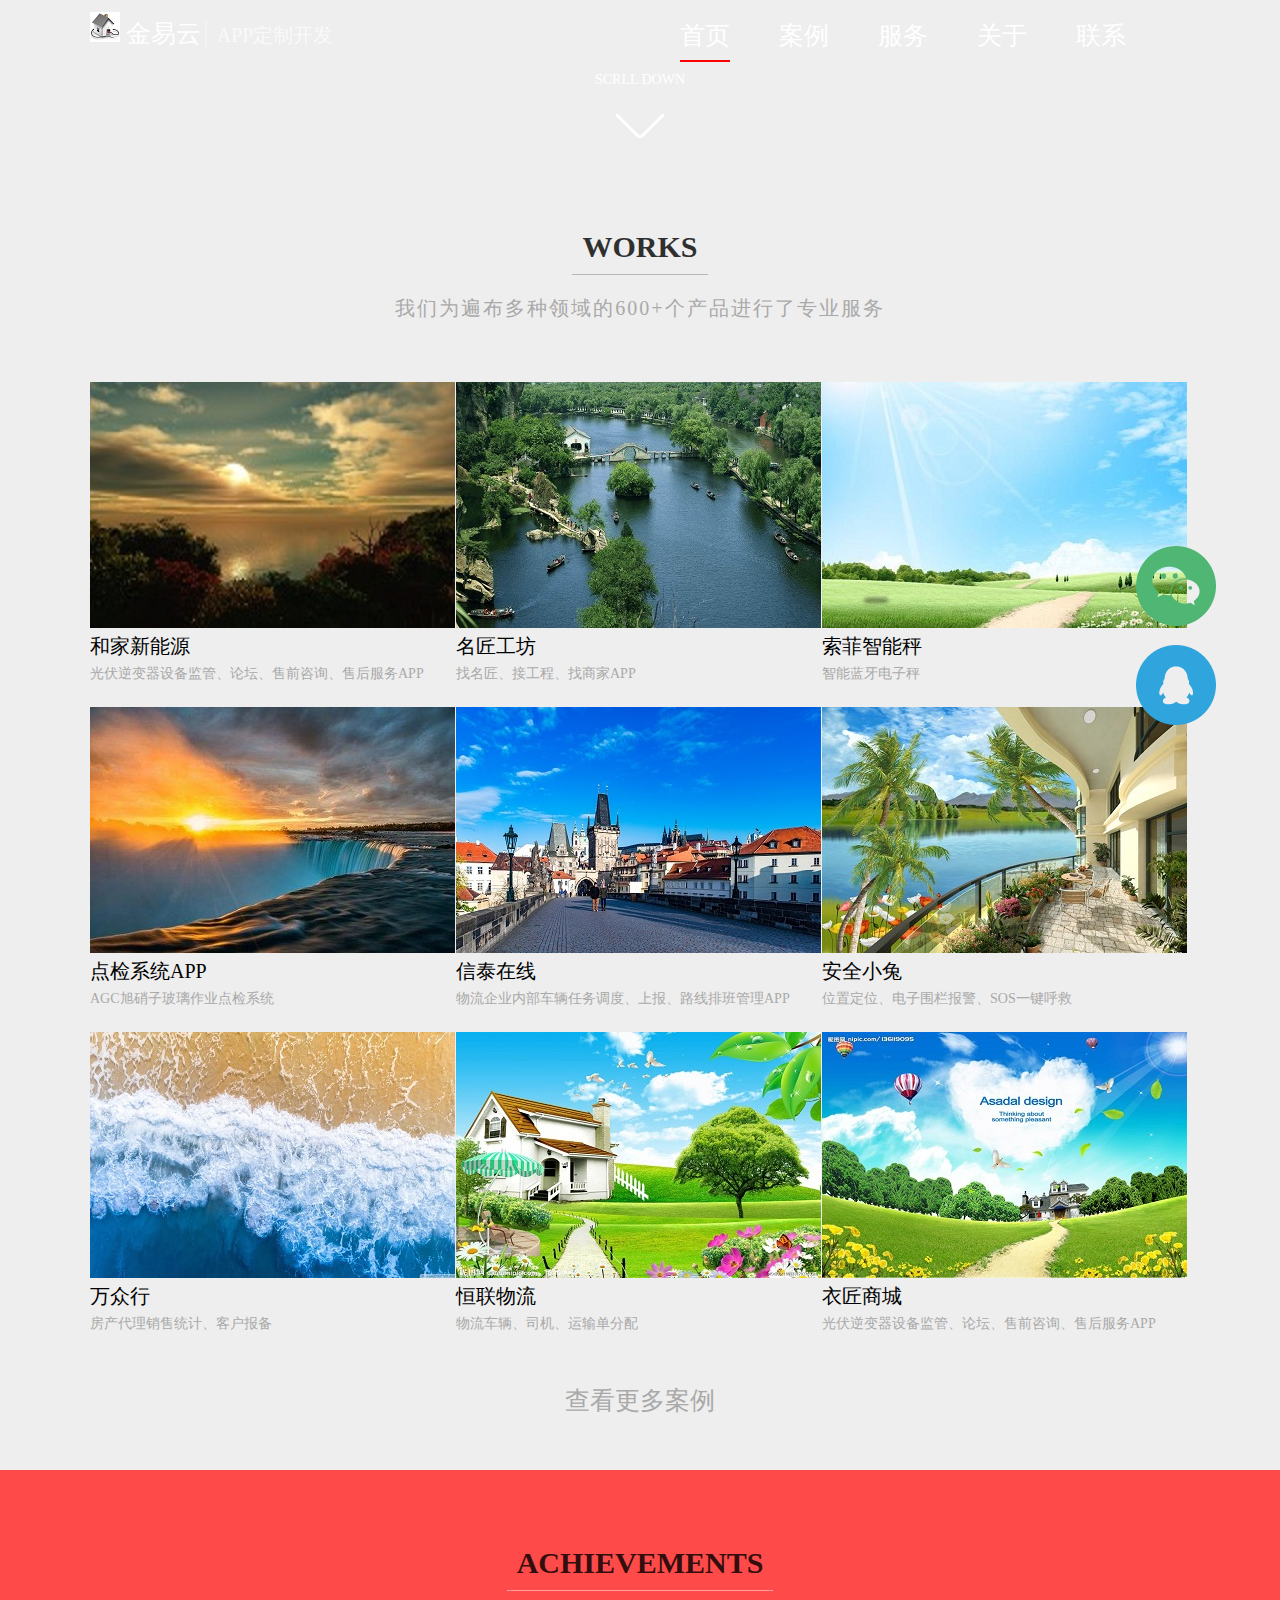
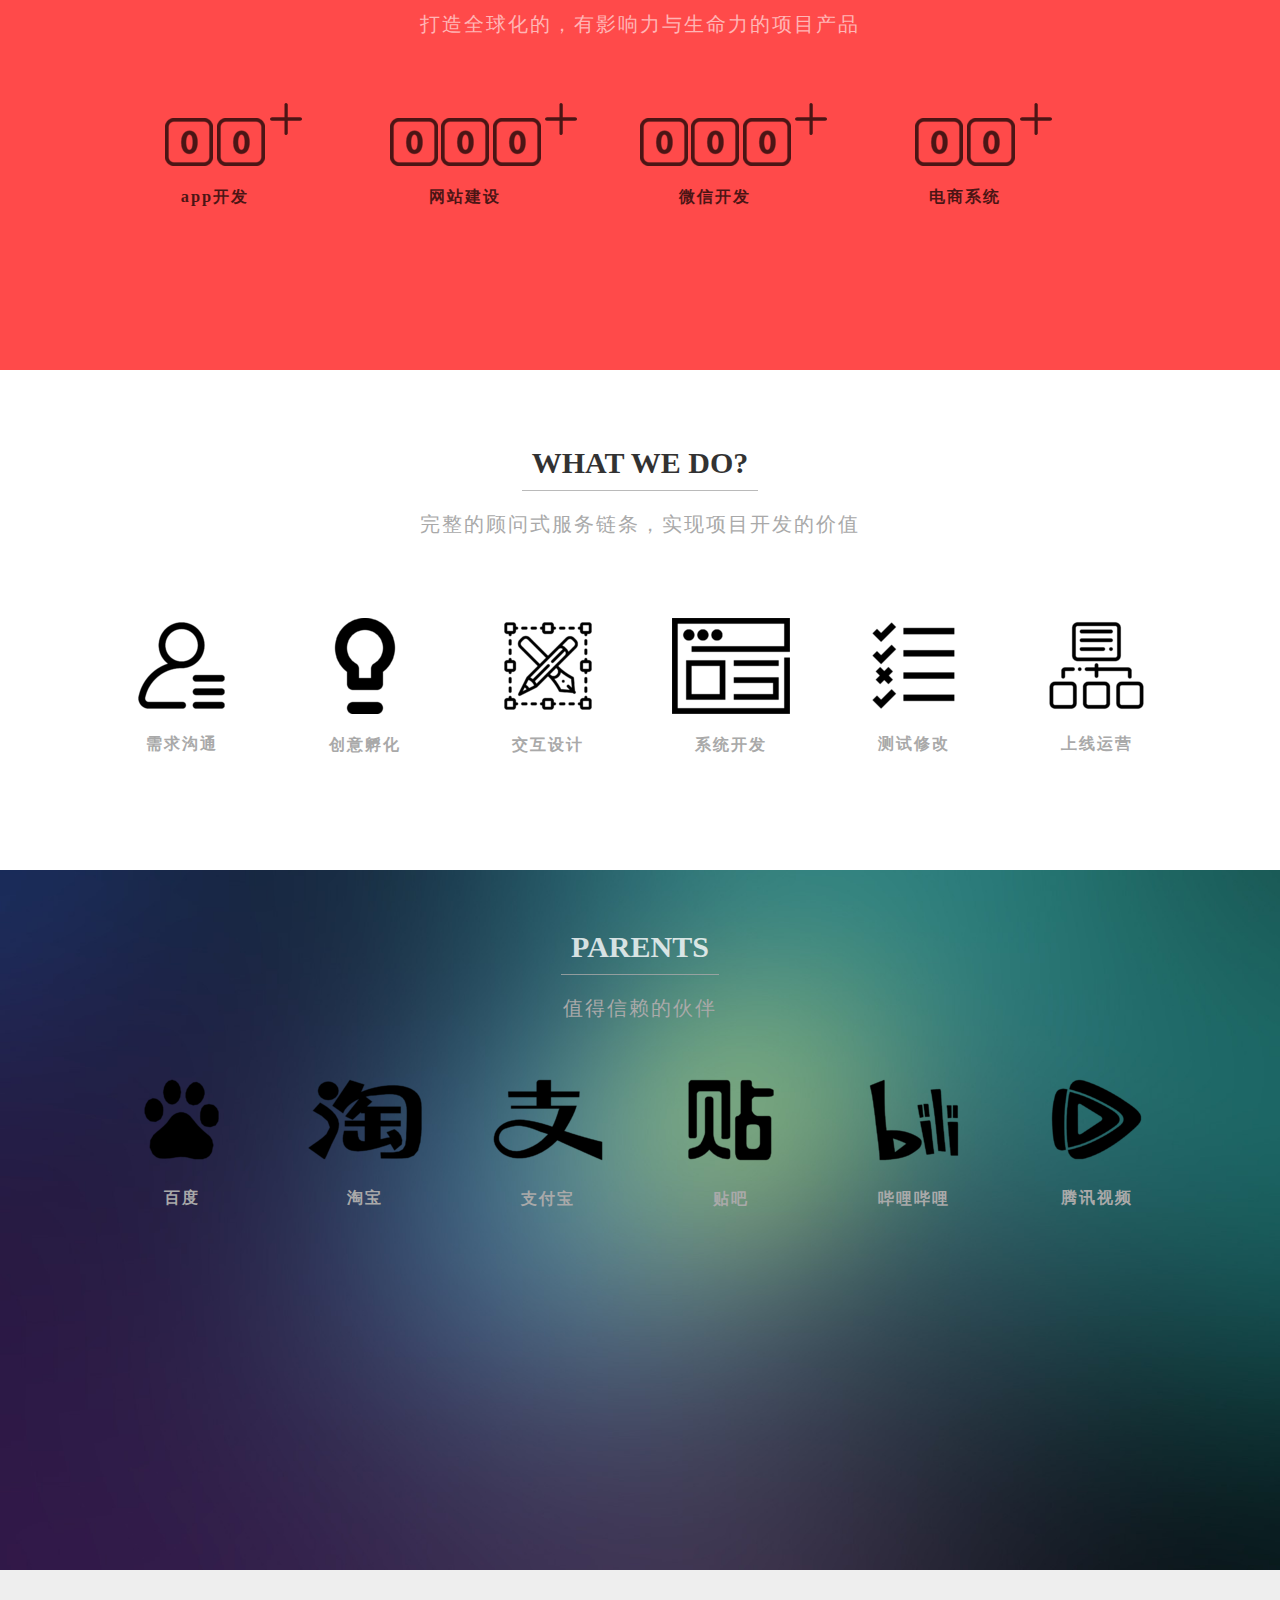
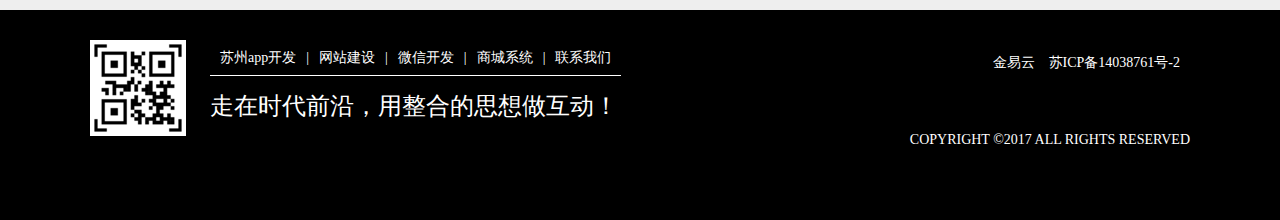
==== jinyiyun/index.html @ 179359eb "index" ====
<!DOCTYPE html>
<html>

	<head>
		<meta charset="utf-8" />
		<title>jinyiyun</title>
		<link rel="stylesheet" href="css/index.css" />
		<script type="text/javascript" src="js/new_file.js"></script>
	</head>

	<body>
		<div class="content">
			<video src="img/男子：我家徒四壁，除了成功别无选择，朋友：我只能回去继承家业-_标清.mp4" autoplay="autoplay"></video>

			<div class="main">

				<div class="top">
					<div class="logo">
						<a href="">
							<img src="img/企业logo.png"> 金易云</a>
						<p>APP定制开发</p>
					</div>
					<div id="div1" class="menu">
						<ul id="get">
							<li>
								<a href="">首页</a>
							</li>
							<li>
								<a href="">案例</a>
							</li>
							<li>
								<a href="">服务</a>
							</li>
							<li>
								<a href="">关于</a>
							</li>
							<li>
								<a href="">联系</a>
							</li>
							<li id="move" class="list-item"></li>
						</ul>
					</div>
				</div>
				<div class="middle">
					<p>关于<span>app开发</span>项目，我们乐于且勇于和任一家同行公司</p>
					<h1><img src="img/数字1.png">比质量</h1>
					<h1><img src="img/数字2.png">竞价格</h1>
					<h1><img src="img/数字3.png">拼服务</h1>
				</div>
				<div class="end">
					<p> SCRLL DOWN</p>
					<a href=" javascript:void(0)"><img id="down" src="img/向下.png"></a>
					<div id="wechat" style="position: fixed;right: 5%;bottom: 30%; ">
						<a href="javascript:void(0)"><img src="img/微信.png"></a>
					</div>
					<div id="QQ" style="position: fixed;right: 5%;bottom: 19%;">
						<a target="_blank" href="http://wpa.qq.com/msgrd?v=3&uin=2451075226&site=qq&menu=yes"><img src="img/QQ.png"></a>
					</div>
					<div id="wechat-pg" style="position: fixed;right: 2%;bottom: 40%; background-color: black;display: none;"><img src="img/wechat (1).png"></div>

				</div>
			</div>
		</div>

		<article>&nbsp;
			<div class="works">
				<h1>WORKS</h1>
				<p>我们为遍布多种领域的600+个产品进行了专业服务</p>
			</div>
			<div class="photo">
				<div class="box">
					<a href=""><img src="img/1.jpg"></a>
					<a href="">和家新能源</a>
					<p> 光伏逆变器设备监管、论坛、售前咨询、售后服务APP</span>
				</div>
				<div class="box">
					<a href=""><img src="img/2.jpg"></a>
					<a href="">名匠工坊</a>
					<p> 找名匠、接工程、找商家APP</span>
				</div>
				<div class="box">
					<a href=""><img src="img/3.jpg"></a>
					<a href="">索菲智能秤</a>
					<p> 智能蓝牙电子秤</span>
				</div>
				<div class="box">
					<a href=""><img src="img/4.jpg"></a>
					<a href="">点检系统APP</a>
					<p> AGC旭硝子玻璃作业点检系统</span>
				</div>
				<div class="box">
					<a href=""><img src="img/5.jpg"></a>
					<a href="">信泰在线</a>
					<p> 物流企业内部车辆任务调度、上报、路线排班管理APP</span>
				</div>
				<div class="box">
					<a href=""><img src="img/6.jpg"></a>
					<a href="">安全小兔</a>
					<p> 位置定位、电子围栏报警、SOS一键呼救</span>
				</div>
				<div class="box">
					<a href=""><img src="img/7.jpg"></a>
					<a href="">万众行</a>
					<p> 房产代理销售统计、客户报备</span>
				</div>
				<div class="box">
					<a href=""><img src="img/8.jpg"></a>
					<a href="">恒联物流</a>
					<p> 物流车辆、司机、运输单分配</span>
				</div>
				<div class="box">
					<a href=""><img src="img/9.jpg"></a>
					<a href="">衣匠商城</a>
					<p> 光伏逆变器设备监管、论坛、售前咨询、售后服务APP</span>
				</div>
			</div>
			<div></div>
		</article>

		<div class="more">
			<p>
				<a href="">查看更多案例</a>
			</p>
		</div>
		<div class="achievements" id="test">
			&nbsp;
			<div class="works">
				<h1>ACHIEVEMENTS</h1>
				<p>打造全球化的，有影响力与生命力的项目产品</p>
			</div>
			<div class="shownumber" id="achieve-list">
				<div class="achievements-list">
					<img src="img/n0.png">
					<img src="img/n0.png">
					<div class="add"></div>
					<h3>app开发</h3>
				</div>
				<div class="achievements-list">
					<img src="img/n0.png">
					<img src="img/n0.png">
					<img src="img/n0.png">
					<div class="add2"></div>
					<h3>网站建设</h3>
				</div>
				<div class="achievements-list">
					<img src="img/n0.png">
					<img src="img/n0.png">
					<img src="img/n0.png">
					<div class="add2"></div>
					<h3>微信开发</h3>
				</div>
				<div class="achievements-list">
					<img src="img/n0.png">
					<img src="img/n0.png">
					<div class="add"></div>
					<h3>电商系统</h3>
				</div>
			</div>
		</div>
		<div class="wedo">&nbsp;
			<div class="works">
				<h1>WHAT  WE  DO?</h1>
				<p>完整的顾问式服务链条，实现项目开发的价值</p>
			</div>
			<div class="shownumber">
				<div class="achievements-listth">
					<img src="img/需求.png" />
					<h3>需求沟通</h3>
				</div>
				<div class="achievements-listth">
					<img src="img/创意.png" />
					<h3>创意孵化</h3>
				</div>
				<div class="achievements-listth">
					<img src="img/交互.png" />
					<h3>交互设计</h3>
				</div>
				<div class="achievements-listth">
					<img src="img/系统开发.png" />
					<h3>系统开发</h3>
				</div>
				<div class="achievements-listth">
					<img src="img/测试.png" />
					<h3>测试修改</h3>
				</div>
				<div class="achievements-listth">
					<img src="img/上线运营.png" />
					<h3>上线运营</h3>
				</div>
			</div>
		</div>
		<div class="parents">
			<img src="img/parents.jpg" style="object-fit: fill;width: 100%;height: 700px;" />
			<div class="team">
				<div class="works">
					<h1>PARENTS</h1>
					<p>值得信赖的伙伴</p>
				</div>
				<div class="show-logo">
					<div class="achievements-listth">
						<img src="img/百度.png" />
						<h3>百度</h3>
					</div>
					<div class="achievements-listth">
						<img src="img/淘宝.png" />
						<h3>淘宝</h3>
					</div>
					<div class="achievements-listth">
						<img src="img/支付宝.png" />
						<h3>支付宝</h3>
					</div>
					<div class="achievements-listth">
						<img src="img/贴吧.png" />
						<h3>贴吧</h3>
					</div>
					<div class="achievements-listth">
						<img src="img/bili.png" />
						<h3>哔哩哔哩</h3>
					</div>
					<div class="achievements-listth">
						<img src="img/腾讯视频.png" />
						<h3>腾讯视频</h3>
					</div>
				</div>
			</div>
		</div>
		</div>
		<div style="clear: both;"></div>
		<footer>
			<div class="footermain">
				<div class="footer1">
					<img src="img/二维码.png" style="background-color: white;">
				</div>
				<div class="footer2">
					<div class="footer-menu">
						<ul>
							<li>
								<a href="">苏州app开发</a>|</li>
							<li>
								<a href="">网站建设</a>|</li>
							<li>
								<a href="">微信开发</a>|</li>
							<li>
								<a href="">商城系统</a>|</li>
							<li>
								<a href="">联系我们</a>
							</li>
						</ul>
					</div>
					<div class="footer-text">
						走在时代前沿，用整合的思想做互动！
					</div>
				</div>
				<div class="footer3">
					<p>金易云
						<a href="">苏ICP备14038761号-2</a>
					</p>
					<br /><br />
					<p>COPYRIGHT ©2017 ALL RIGHTS RESERVED </p>
				</div>
			</div>
		</footer>
	</body>

</html>
---- jinyiyun/css/index.css ----
body {
	margin: 0;
	padding: 0;
	font-size: 14px;
	color: white;
	background-color: #eee;
}

video {
	width: auto;
	height: auto;
	min-width: 100%;
	min-height: 100%;
	object-fit: fill;
	z-index: 1;
}

.content {
	position: relative;
	width: 100%;
	height: auto;
	z-index: 0;
	overflow: hidden;
}

.main {
	position: absolute;
	width: 100%;
	height: 100%;
	left: 0;
	bottom: 0;
}

.top {
	width: 1100px;
	height: 60px;
	margin: 0 auto;
}

.logo {
	width: 300px;
	float: left;
	line-height: 30px;
}

.logo a {
	color: white;
	font-size: 25px;
	line-height: 30px;
	text-decoration: none;
}

.logo p {
	display: inline-block;
	font-size: 20px;
	border-left: 2px solid whitesmoke;
	padding-left: 10px;
	opacity: 0.7;
}

.menu {
	width: 550px;
	float: right;
	padding-top: 5px;
	position: relative;
}

.menu ul li {
	width: 59px;
	float: left;
	list-style: none;
	margin-right: 40px;
}

.menu ul li a {
	color: white;
	text-decoration: none;
	font-size: 25px;
}

.menu .list-item {
	position: absolute;
	bottom: -10px;
	width: 50px;
	height: 2px;
	background-color: red;
	margin-right: 0;
}

.middle {
	width: 100%;
	height: auto;
	margin-top: 350px;
	text-align: center;
}

.middle p {
	font-size: 28px;
	opacity: 0.7;
}

.middle span {
	color: red;
}

h1 {
	margin: 0;
	padding: 0;
	font-size: 72px;
	display: inline-block;
	opacity: 0.8;
}

.end {
	position: absolute;
	width: 100%;
	bottom: 0;
	text-align: center;
	display: block;
}

article {
	width: 1100px;
	height: auto;
	margin: 0 auto;
	color: black;
}

.works {
	text-align: center;
	font-size: 20px;
	margin-top: 50px;
	margin-bottom: 50px;
}

.works h1 {
	font-family: "微软雅黑";
	font-size: 30px;
	margin: 0;
	padding: 10px;
	border-bottom: 1px solid darkgray;
}

.works p {
	letter-spacing: 2px;
	color: darkgray;
}

.achievements .works p {
	color: #FFB5B5;
}

.achievements .works h1 {
	border-bottom: 1px solid #FFB5B5;
}

.photo {
	width: 100%;
	height: 1000px;
}

.box {
	margin-top: 10px;
	float: left;
	width: 366px;
	height: auto;
}

.box img {
	border-right: 1px solid #eee;
}

.box p {
	margin-top: 5px;
	padding: 0;
	color: darkgray;
}

.box a {
	text-decoration: none;
	color: black;
	font-family: "微软雅黑";
	font-size: 20px;
}

.box a:hover {
	color: red;
}

.more {
	line-height: 30px;
	margin-bottom: 50px;
	width: auto;
	height: auto;
	text-align: center;
}

.more a {
	font-size: 25px;
	text-decoration: none;
	color: darkgray;
}

.achievements {
	width: 100%;
	height: 500px;
	color: black;
	background-color: #ff4a4a;
}

.achievements-list h3 {
	letter-spacing: 2px;
	opacity: 0.7;
}

.shownumber {
	padding: 0;
	width: 1100px;
	height: 132px;
	margin-top: 80px;
	margin-left: auto;
	margin-right: auto;
}

.achievements-list {
	position: relative;
	width: 250px;
	float: left;
	text-align: center;
}

.add {
	position: absolute;
	top: -15px;
	left: 180px;
	width: 32px;
	height: 32px;
	background-image: url(../img/加号.png);
	opacity: 0.7;
}

.add2 {
	position: absolute;
	top: -15px;
	left: 205px;
	width: 32px;
	height: 32px;
	background-image: url(../img/加号.png);
	opacity: 0.7;
}

.wedo {
	width: 100%;
	height: 500px;
	color: black;
	background-color: white;
}

.achievements-listth {
	width: 183px;
	float: left;
	text-align: center;
}

.achievements-listth h3 {
	color: darkgrey;
	letter-spacing: 2px;
}

.parents {
	position: relative;
	padding: 0;
	width: 100%;
	height: 700px;
	color: black;
	z-index: -1;
}

.team {
	position: absolute;
	left: 0;
	top: 0;
	margin-top: 0;
	width: 100%;
	height: auto;
}

.team .works h1 {
	color: white;
}

.show-logo {
	width: 1100px;
	height: auto;
	margin: 0 auto;
}

footer {
	padding-top: 30px;
	margin-top: 40px;
	width: 100%;
	height: 180px;
	background-color: #000;
}

.footermain {
	width: 1100px;
	margin: 0 auto;
}

.footer1 {
	float: left;
	width: 120px;
	height: 120px;
}

.footer2 {
	float: left;
	width: 600px;
	height: 120px;
	color: white;
}

.footer-menu {
	width: 600px;
	height: 50px;
}

.footer-menu ul {
	margin: 0;
	padding: 0;
}

.footer-menu ul li {
	list-style: none;
	float: left;
	line-height: 35px;
	border-bottom: 1px solid white;
}

footer a {
	color: white;
	text-decoration: none;
	padding-left: 10px;
	padding-right: 10px;
}

footer a:hover {
	color: red;
}

.footer-text {
	font-family: "楷体";
	font-size: 24px;
	float: left;
}

.footer3 {
	float: right;
	text-align: right;
}
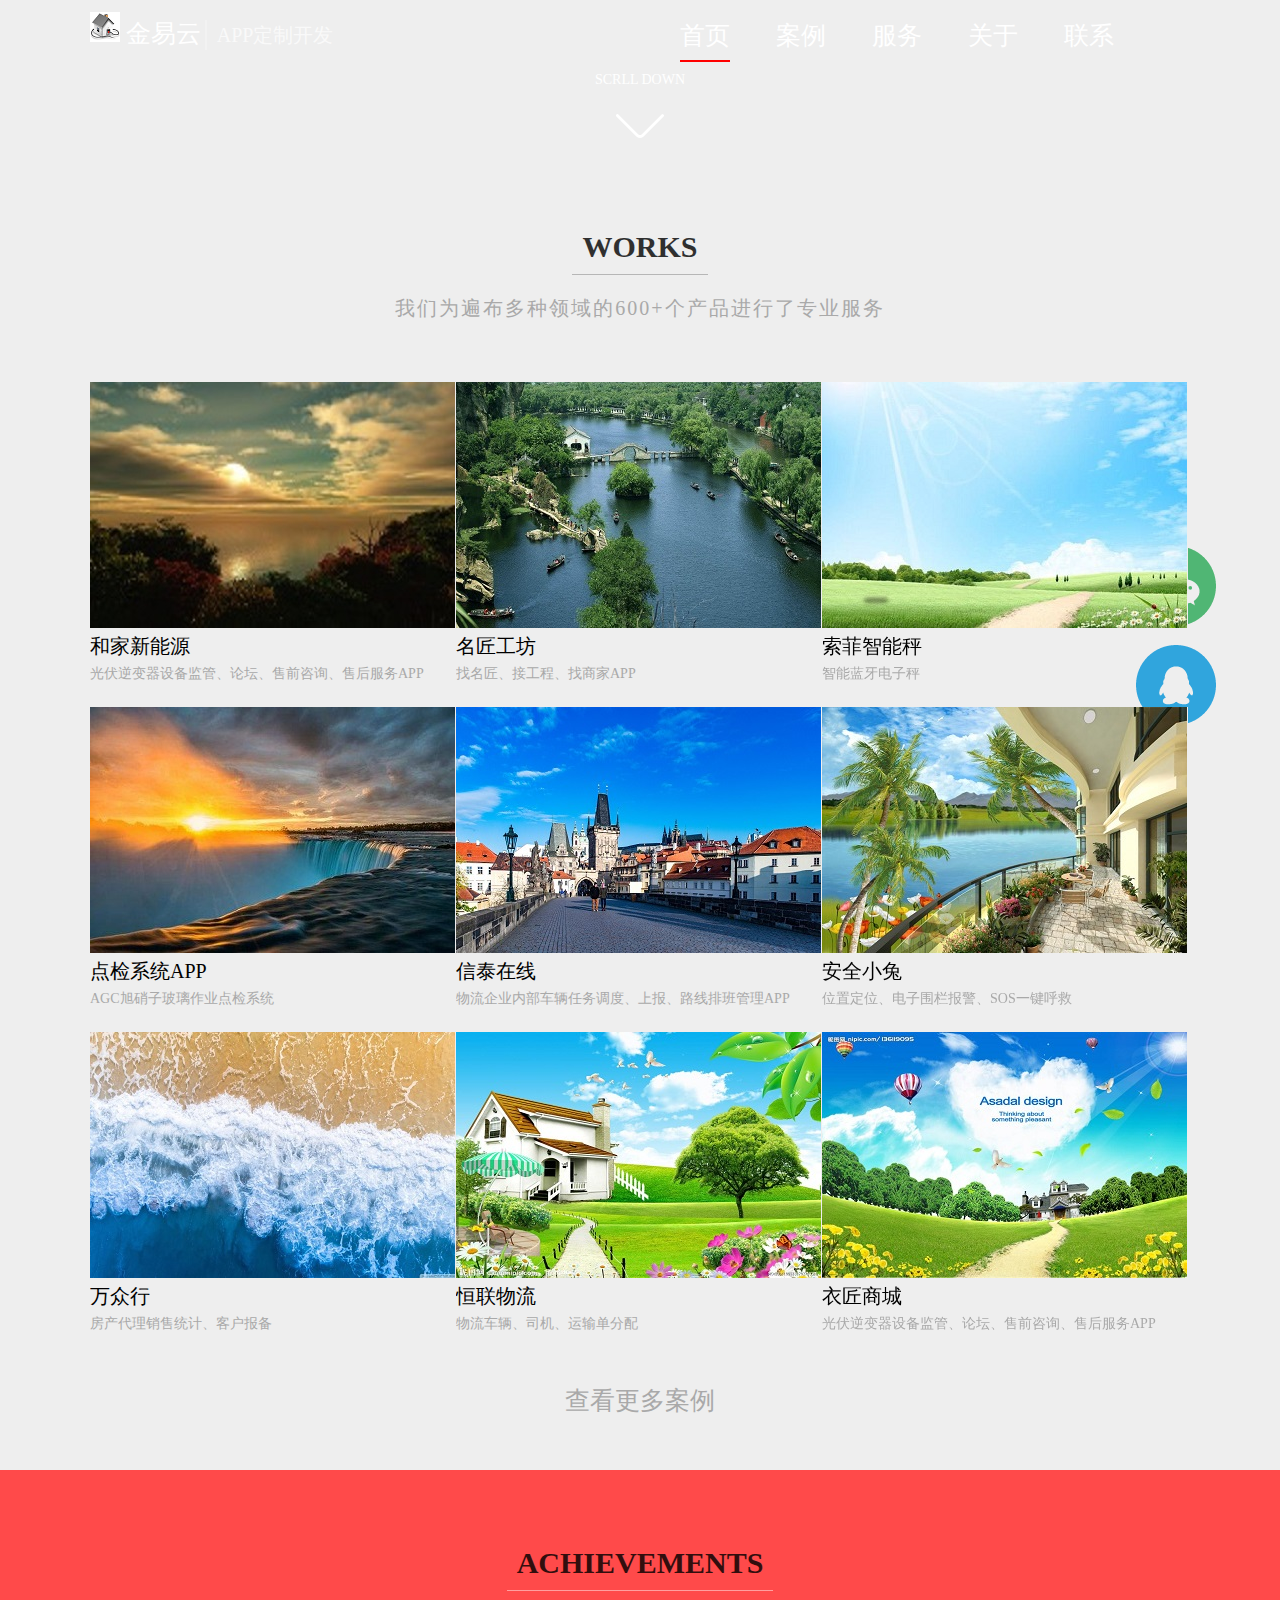
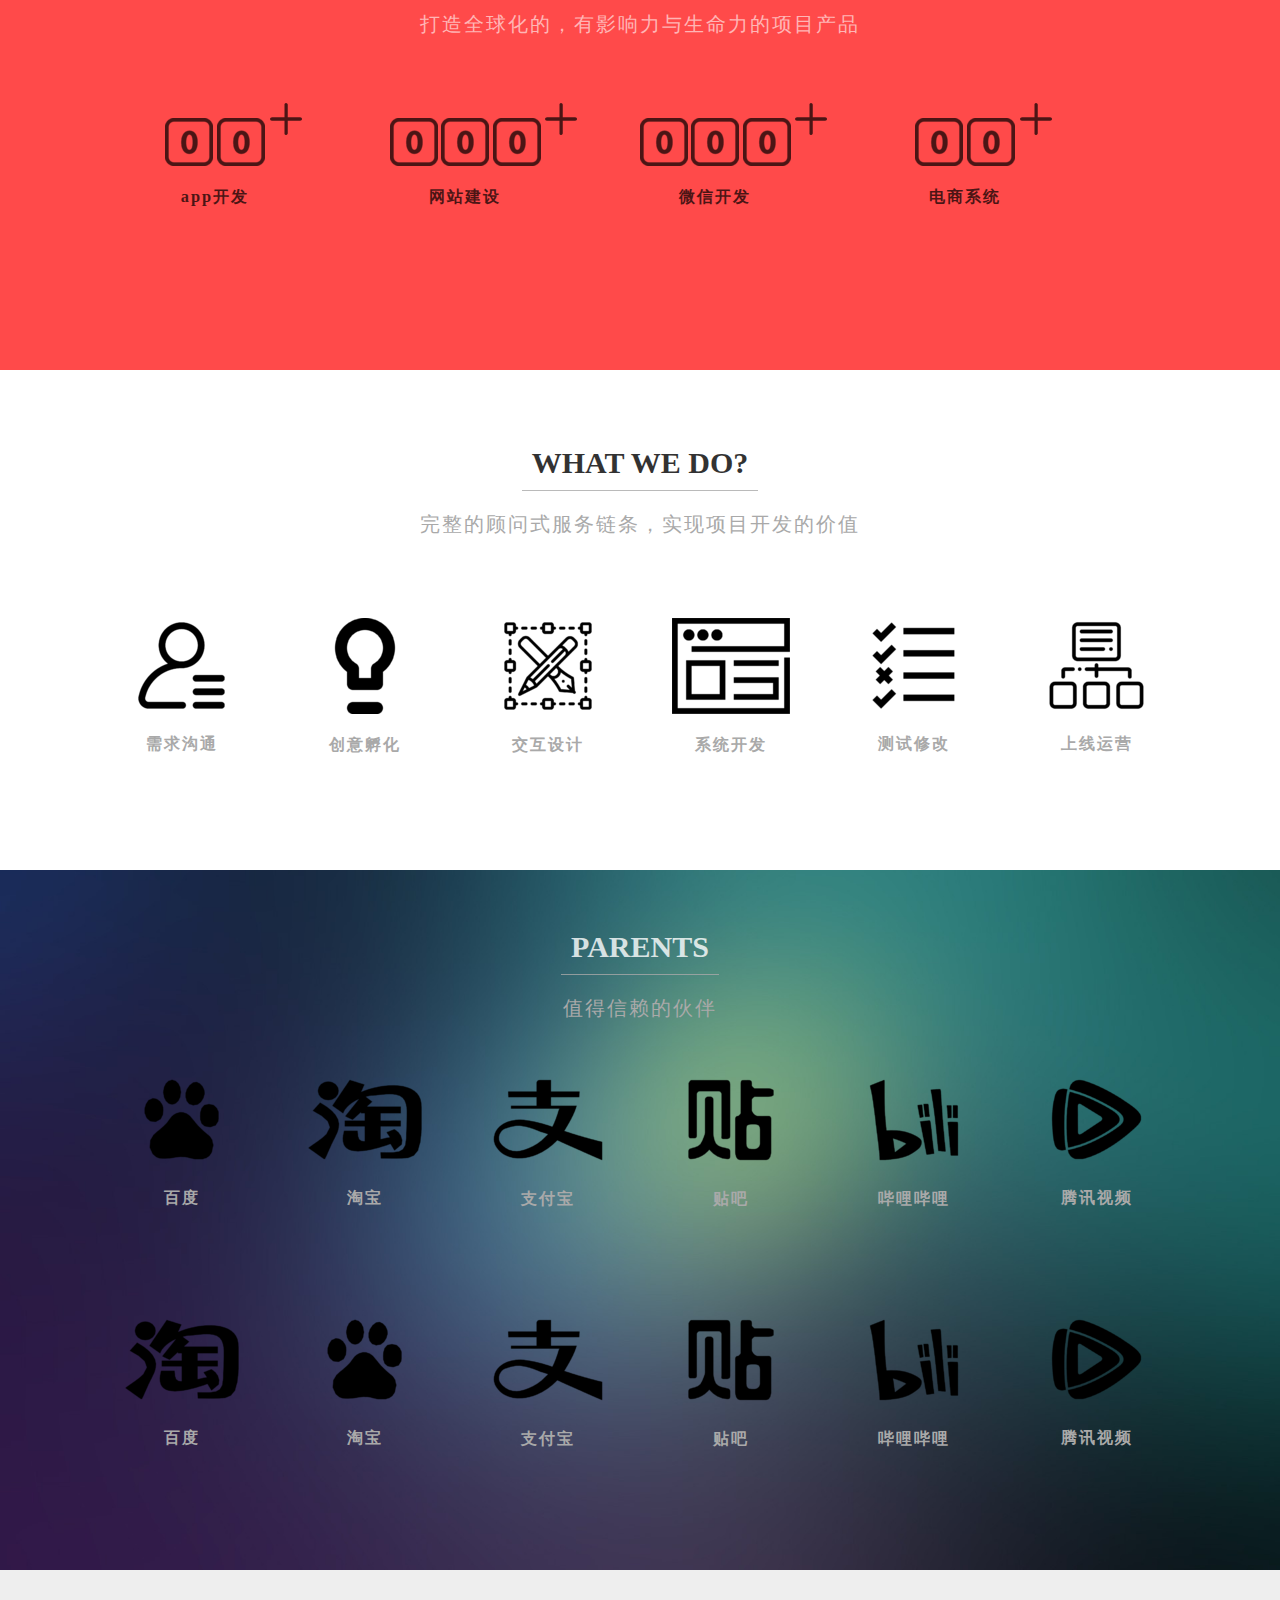
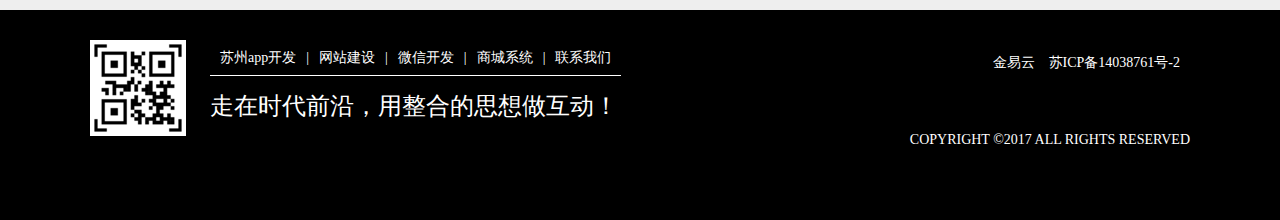
==== commit 45b40eb1: "Add files via upload" ====
--- a/jinyiyun/index.html
+++ b/jinyiyun/index.html
@@ -10,7 +10,7 @@
 
 	<body>
 		<div class="content">
-			<video src="img/男子：我家徒四壁，除了成功别无选择，朋友：我只能回去继承家业-_标清.mp4" autoplay="autoplay"></video>
+			<video src="img/男子：我家徒四壁，除了成功别无选择，朋友：我只能回去继承家业-_标清.mp4" autoplay="autoplay"muted=""></video>
 
 			<div class="main">
 
@@ -23,19 +23,19 @@
 					<div id="div1" class="menu">
 						<ul id="get">
 							<li>
-								<a href="">首页</a>
-							</li>
-							<li>
-								<a href="">案例</a>
-							</li>
-							<li>
-								<a href="">服务</a>
-							</li>
-							<li>
-								<a href="">关于</a>
-							</li>
-							<li>
-								<a href="">联系</a>
+								<a href="index.html">首页</a>
+							</li>
+							<li>
+								<a href="anli.html">案例</a>
+							</li>
+							<li>
+								<a href="fuwu.html">服务</a>
+							</li>
+							<li>
+								<a href="about.html">关于</a>
+							</li>
+							<li>
+								<a href="contect.html">联系</a>
 							</li>
 							<li id="move" class="list-item"></li>
 						</ul>
@@ -72,6 +72,7 @@
 					<a href=""><img src="img/1.jpg"></a>
 					<a href="">和家新能源</a>
 					<p> 光伏逆变器设备监管、论坛、售前咨询、售后服务APP</span>
+					<p class="cs3" id="cs3">点我</p>
 				</div>
 				<div class="box">
 					<a href=""><img src="img/2.jpg"></a>
@@ -222,6 +223,32 @@
 						<h3>腾讯视频</h3>
 					</div>
 				</div>
+				<div class="show-logo">
+					<div class="achievements-listth">
+						<img src="img/淘宝.png" />
+						<h3>百度</h3>
+					</div>
+					<div class="achievements-listth">
+						<img src="img/百度.png" />
+						<h3>淘宝</h3>
+					</div>
+					<div class="achievements-listth">
+						<img src="img/支付宝.png" />
+						<h3>支付宝</h3>
+					</div>
+					<div class="achievements-listth">
+						<img src="img/贴吧.png" />
+						<h3>贴吧</h3>
+					</div>
+					<div class="achievements-listth">
+						<img src="img/bili.png" />
+						<h3>哔哩哔哩</h3>
+					</div>
+					<div class="achievements-listth">
+						<img src="img/腾讯视频.png" />
+						<h3>腾讯视频</h3>
+					</div>
+				</div>
 			</div>
 		</div>
 		</div>
--- a/jinyiyun/css/index.css
+++ b/jinyiyun/css/index.css
@@ -66,10 +66,10 @@
 }
 
 .menu ul li {
-	width: 59px;
+	width: 60px;
 	float: left;
 	list-style: none;
-	margin-right: 40px;
+	margin-right: 36px;
 }
 
 .menu ul li a {
@@ -79,12 +79,12 @@
 }
 
 .menu .list-item {
+	display: list-item;
 	position: absolute;
 	bottom: -10px;
 	width: 50px;
 	height: 2px;
 	background-color: red;
-	margin-right: 0;
 }
 
 .middle {
@@ -160,12 +160,19 @@
 }
 
 .box {
+	top: 0;
+	position: relative;
 	margin-top: 10px;
 	float: left;
 	width: 366px;
 	height: auto;
-}
-
+	overflow: hidden;
+}
+.box:hover{
+	top: -3px;
+	transition: top 0.3s;
+	box-shadow: 0 0 10px darkgray;
+}
 .box img {
 	border-right: 1px solid #eee;
 }
@@ -216,8 +223,9 @@
 .shownumber {
 	padding: 0;
 	width: 1100px;
-	height: 132px;
+	height: 420px;
 	margin-top: 80px;
+	margin-bottom: 50px;
 	margin-left: auto;
 	margin-right: auto;
 }
@@ -291,7 +299,7 @@
 
 .show-logo {
 	width: 1100px;
-	height: auto;
+	height: 240px;
 	margin: 0 auto;
 }
 
@@ -339,6 +347,7 @@
 }
 
 footer a {
+	
 	color: white;
 	text-decoration: none;
 	padding-left: 10px;
@@ -358,4 +367,22 @@
 .footer3 {
 	float: right;
 	text-align: right;
-}+}
+.textcs3{
+	text-align: center;
+	position: absolute;
+	bottom: -14px;
+	width: 100%;
+	height: 70px;
+	background-color: #ff6700;
+	transition: height 1s;
+}
+.cs3{
+	text-align: center;
+	position: absolute;
+	bottom: -14px;
+	width: 100%;
+	height: 0;
+	background-color: #ff6700;
+	transition: height 1s;
+}
